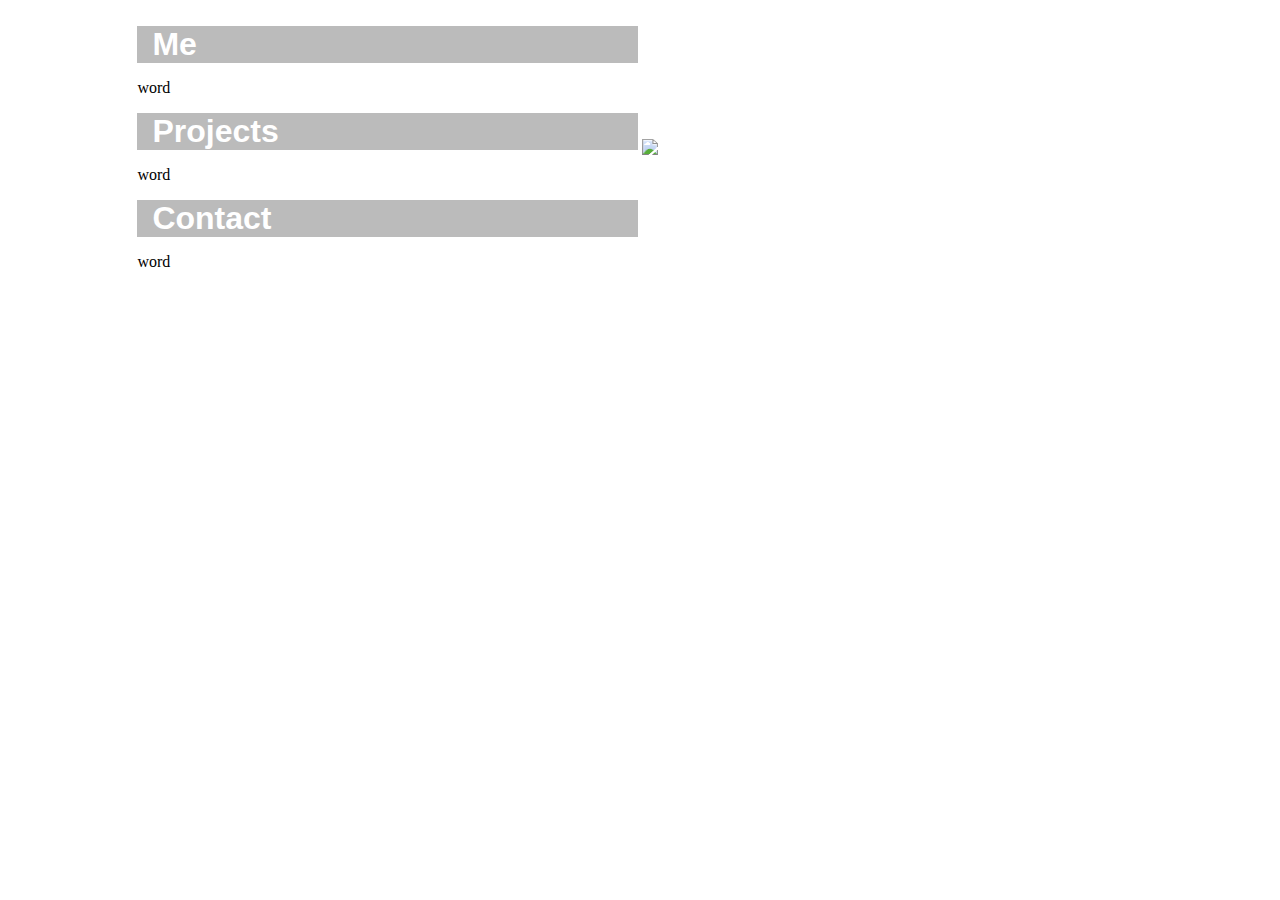
==== index3.html @ 6525138d "Website redesign WIP" ====
<!DOCTYPE html>
<meta charset="UTF-8">
<html>
	<head>
		<title>Samuel Kyletoft</title>
		<script src="script3.js"></script>
		<link rel="stylesheet" type="text/css" href="style3.css" />
	</head>
	<body>
		<center>
			<table>
				<tr>
					<td>
						<div class="header"><div class="inner-header"><b>Me</b></div></div>
						<p>word</p>
						<div class="header"><div class="inner-header"><b>Projects</b></div></div>
						<p>word</p>
						<div class="header"><div class="inner-header"><b>Contact</b></div></div>
						<p>word</p>
					</td>
					<td>
						<img src="cropped.png">
					</td>
				</tr>
			</table>
		</center>
	</body>
</html>
---- style3.css ----
.header {
	width: 100%;
	background-color: #bbbbbb;
	color: white;
}
.inner-header {
	margin: 15px;
	font-family: "Roboto", "Helvetica", sans-serif;
	font-size: 32px;
}

td {
	width: 50%;
}

table {
	width: 80%;

}

img {
	width: 100%;
}
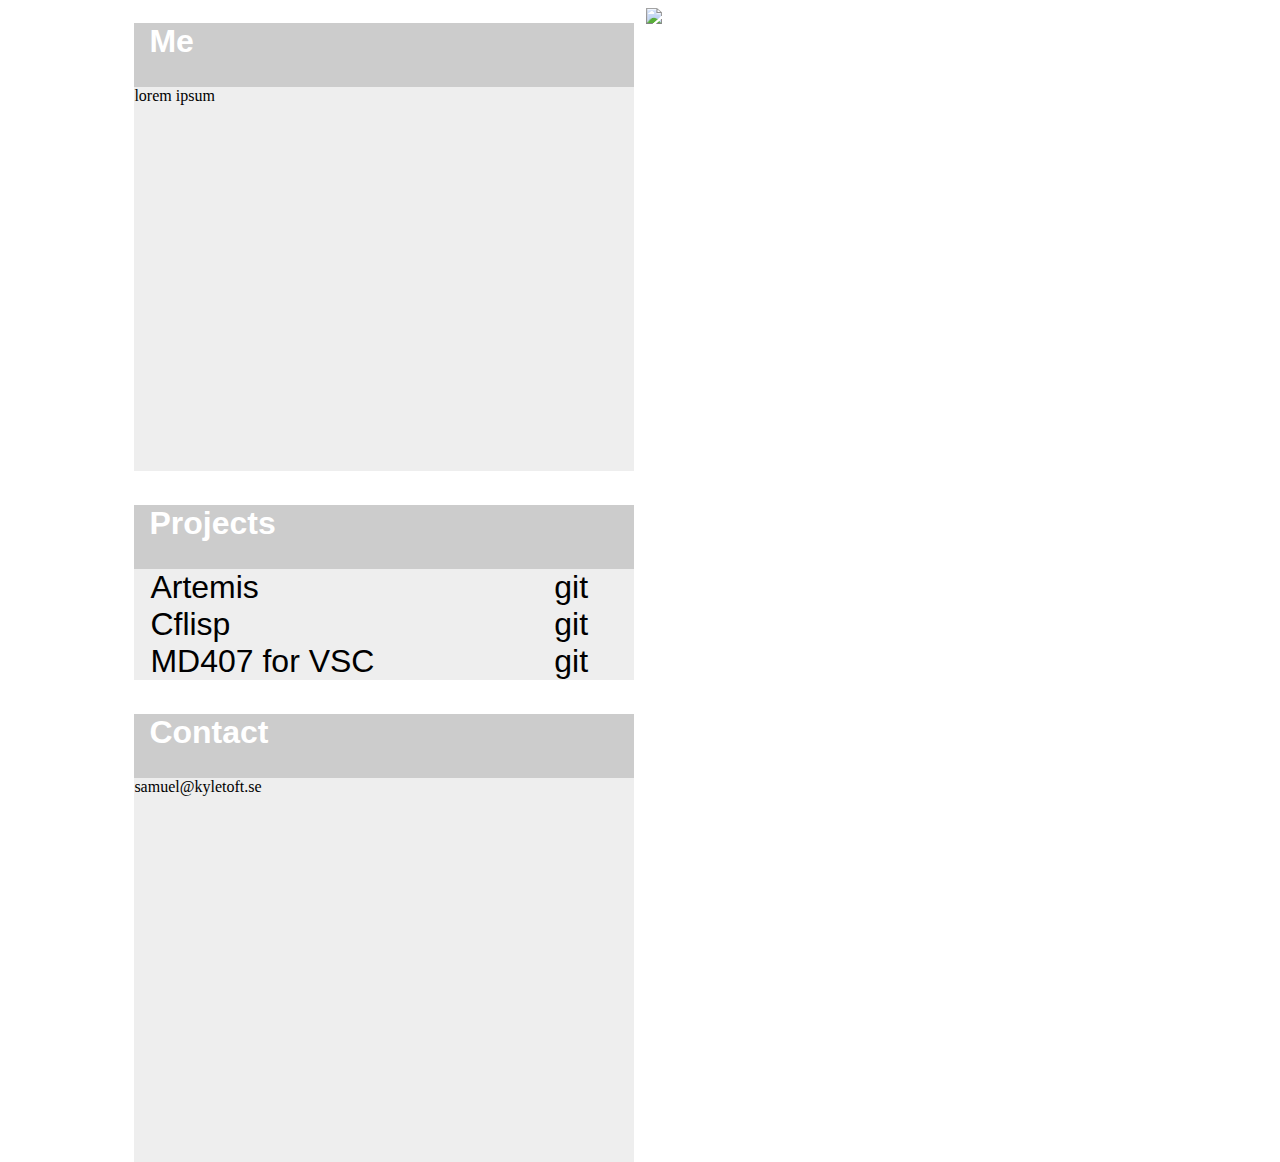
==== commit 964f2b5b: "Site rewrite progress" ====
--- a/index3.html
+++ b/index3.html
@@ -7,22 +7,33 @@
 		<link rel="stylesheet" type="text/css" href="style3.css" />
 	</head>
 	<body>
-		<center>
-			<table>
-				<tr>
-					<td>
-						<div class="header"><div class="inner-header"><b>Me</b></div></div>
-						<p>word</p>
-						<div class="header"><div class="inner-header"><b>Projects</b></div></div>
-						<p>word</p>
-						<div class="header"><div class="inner-header"><b>Contact</b></div></div>
-						<p>word</p>
-					</td>
-					<td>
-						<img src="cropped.png">
-					</td>
-				</tr>
-			</table>
-		</center>
+		<div class="parent">
+			<div class="child" id="left">
+				<div class="header"><div class="inner-header"><b>Me</b></div></div>
+				<div class="wide item">lorem ipsum</div>
+				<div class="spacing"></div>
+
+				<div class="header"><div class="inner-header"><b>Projects</b></div></div>
+				<div class="line">
+					<div class="medium item"><div class="inner-item">Artemis</div></div>
+					<div class="narrow item"><div class="inner-item">git</div></div>
+				</div>
+				<div class="line">
+					<div class="medium item"><div class="inner-item">Cflisp</div></div>
+					<div class="narrow item"><div class="inner-item">git</div></div>
+				</div>
+				<div class="line">
+					<div class="medium item"><div class="inner-item">MD407 for VSC</div></div>
+					<div class="narrow item"><div class="inner-item">git</div></div>
+				</div>
+				<div class="spacing"></div>
+
+				<div class="header"><div class="inner-header"><b>Contact</b></div></div>
+				<div class="wide item">samuel@kyletoft.se</div>
+			</div>
+			<img class="child" id="right" src="cropped.png" />
+		</div>
 	</body>
 </html>
+
+<script> // setTimeout(() => {window.location.reload(false);}, 500); </script>
--- a/style3.css
+++ b/style3.css
@@ -1,23 +1,86 @@
 .header {
+	height: 4em;
 	width: 100%;
-	background-color: #bbbbbb;
-	color: white;
+	background-color: #cccccc;
 }
 .inner-header {
+	width: 100%;
+	height: 100%;
 	margin: 15px;
 	font-family: "Roboto", "Helvetica", sans-serif;
 	font-size: 32px;
+	color: white;
 }
 
-td {
-	width: 50%;
+.line {
+	display: block;
+	font-size: 0px;
 }
 
-table {
-	width: 80%;
-
+.item {
+	background-color: #eeeeee;
+	margin: 0px;
+	height: 100%;
+	display: inline-block;
+}
+.item:hover {
+	background-color: #dddddd;
+}
+.inner-item {
+	font-family: "Roboto", "Helvetica", sans-serif;
+	font-size: 32px;
+	color: black;
+	margin-left: 0.5em;
+	margin-right: 0.5em;
 }
 
-img {
+.wide {
 	width: 100%;
+	text-align: left;
 }
+.medium {
+	width: 75%;
+	text-align: left;
+}
+.narrow {
+	width: 25%;
+	text-align: center;
+}
+
+.spacing {
+	width: 0px;
+	height: 5%;
+}
+
+div {
+	margin: 0px;
+	padding: 0px;
+	display: block;
+}
+
+#left {
+	flex-grow: 1;
+}
+
+#right {
+	display: block;
+	object-fit: contain;
+}
+
+body {
+	display: flex;
+	justify-content: center;
+	align-items: center;
+}
+
+.parent {
+	display: flex;
+	width: 80vw;
+}
+
+.child {
+	flex-grow: 1;
+	width: 38vw;
+	margin-left: 0.5vw;
+	margin-right: 0.5vw;
+}
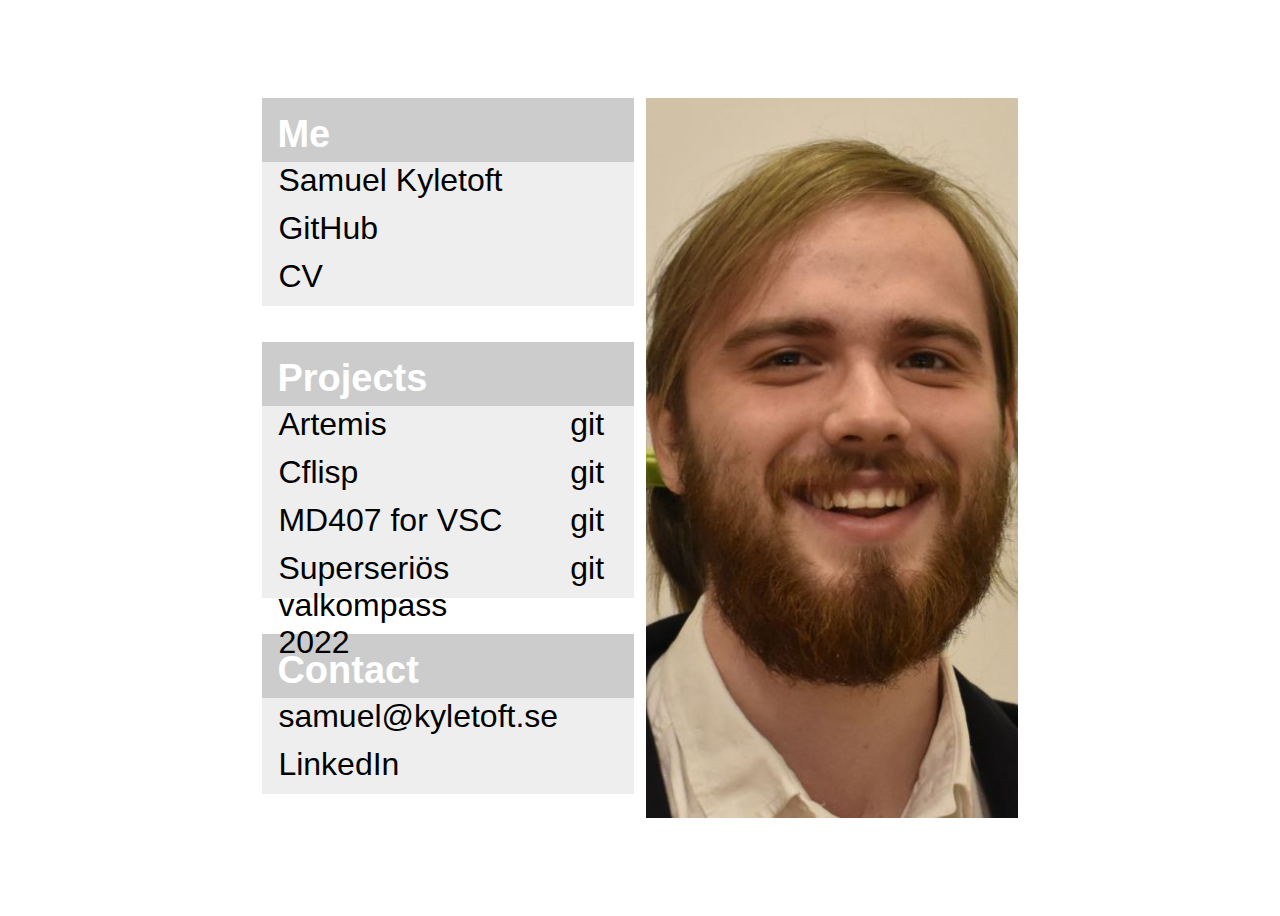
==== commit d940975c: "Eh, presentable enough" ====
--- a/index3.html
+++ b/index3.html
@@ -10,30 +10,85 @@
 		<div class="parent">
 			<div class="child" id="left">
 				<div class="header"><div class="inner-header"><b>Me</b></div></div>
-				<div class="wide item">lorem ipsum</div>
+				<div class="line">
+					<div class="wide item"><div class="inner-item">Samuel Kyletoft</div></div>
+				</div>
+				<div class="line">
+					<div class="wide item link"><div class="inner-item">
+						<a href="https://github.com/SKyletoft">GitHub</a>
+					</div></div>
+				</div>
+				<div class="line">
+					<div class="wide item link"><div class="inner-item">
+						<a class="top_link" href="https://samuel.kyletoft.se/cv">CV</a>
+					</div></div>
+				</div>
 				<div class="spacing"></div>
 
 				<div class="header"><div class="inner-header"><b>Projects</b></div></div>
 				<div class="line">
-					<div class="medium item"><div class="inner-item">Artemis</div></div>
-					<div class="narrow item"><div class="inner-item">git</div></div>
+					<div class="medium item"><div class="inner-item">
+						Artemis
+					</div></div>
+					<div class="narrow item link"><div class="inner-item">
+						<a href="https://github.com/SKyletoft/artemis">git</a>
+					</div></div>
 				</div>
 				<div class="line">
-					<div class="medium item"><div class="inner-item">Cflisp</div></div>
-					<div class="narrow item"><div class="inner-item">git</div></div>
+					<div class="medium item link"><div class="inner-item">
+						<a href="https://cflisp.u3836.se">Cflisp</a>
+					</div></div>
+					<div class="narrow item link"><div class="inner-item">
+						<a href="https://github.com/SKyletoft/cflisp">git</a>
+					</div></div>
 				</div>
 				<div class="line">
-					<div class="medium item"><div class="inner-item">MD407 for VSC</div></div>
-					<div class="narrow item"><div class="inner-item">git</div></div>
+					<div class="medium item link"><div class="inner-item">
+						<a href="https://marketplace.visualstudio.com/items?itemName=skyletoft.md407-code">
+							MD407 for VSC
+						</a>
+					</div></div>
+					<div class="narrow item link"><div class="inner-item">
+						<a href="https://github.com/SKyletoft/mop_templates">git</a></li>
+					</div></div>
+				</div>
+				<div class="line">
+					<div class="medium item link"><div class="inner-item">
+						<a href="https://samuel.kyletoft.se/valkompass">
+							Superseriös valkompass 2022
+						</a>
+					</div></div>
+					<div class="narrow item link"><div class="inner-item">
+						<a href="https://github.com/SKyletoft/valkompass_2022">git</a>
+					</div></div>
 				</div>
 				<div class="spacing"></div>
 
 				<div class="header"><div class="inner-header"><b>Contact</b></div></div>
-				<div class="wide item">samuel@kyletoft.se</div>
+				<div class="line">
+					<div class="wide item link"><div class="inner-item">
+						<a href="mailto:samuel@kyletoft.se">samuel@kyletoft.se</a>
+					</div></div>
+				</div>
+				<div class="line">
+					<div class="wide item link"><div class="inner-item">
+						<a href="https://linkedin.com/in/samuel-kyletoft">LinkedIn</a>
+					</div></div>
+				</div>
 			</div>
-			<img class="child" id="right" src="cropped.png" />
+			<img class="child" id="right" src="cropped.jpeg" />
 		</div>
 	</body>
 </html>
 
-<script> // setTimeout(() => {window.location.reload(false);}, 500); </script>
+<script>
+	// setTimeout(() => {window.location.reload(false);}, 500);
+
+	const high_res_img = document.createElement("img");
+	high_res_img.src = "cropped.png";
+	high_res_img.addEventListener("load", () => {
+		document.getElementById("right").src = "cropped.png";
+		console.log("loaded");
+	});
+
+</script>
--- a/style3.css
+++ b/style3.css
@@ -7,8 +7,10 @@
 	width: 100%;
 	height: 100%;
 	margin: 15px;
+	display: inline-block;
+	vertical-align: middle;
 	font-family: "Roboto", "Helvetica", sans-serif;
-	font-size: 32px;
+	font-size: 38px;
 	color: white;
 }
 
@@ -20,18 +22,20 @@
 .item {
 	background-color: #eeeeee;
 	margin: 0px;
-	height: 100%;
 	display: inline-block;
 }
-.item:hover {
+.link:hover {
 	background-color: #dddddd;
 }
 .inner-item {
 	font-family: "Roboto", "Helvetica", sans-serif;
 	font-size: 32px;
+	height: 1.5em;
 	color: black;
 	margin-left: 0.5em;
 	margin-right: 0.5em;
+	display: inline-block;
+	vertical-align: middle;
 }
 
 .wide {
@@ -63,24 +67,39 @@
 }
 
 #right {
+	max-height: 80vh;
+	object-fit: cover;
+	/*
 	display: block;
 	object-fit: contain;
+	*/
 }
 
 body {
 	display: flex;
 	justify-content: center;
 	align-items: center;
+	overflow: hidden;
 }
 
 .parent {
+	margin-top: 10vh;
+	margin-bottom: 10vh;
 	display: flex;
-	width: 80vw;
+	width: 60vw;
+	height: 80vh;
 }
 
 .child {
 	flex-grow: 1;
-	width: 38vw;
+	max-width: 29vw;
 	margin-left: 0.5vw;
 	margin-right: 0.5vw;
 }
+
+a {
+	width: 100%;
+	height: 100%;
+	color: black;
+	text-decoration: none;
+}
